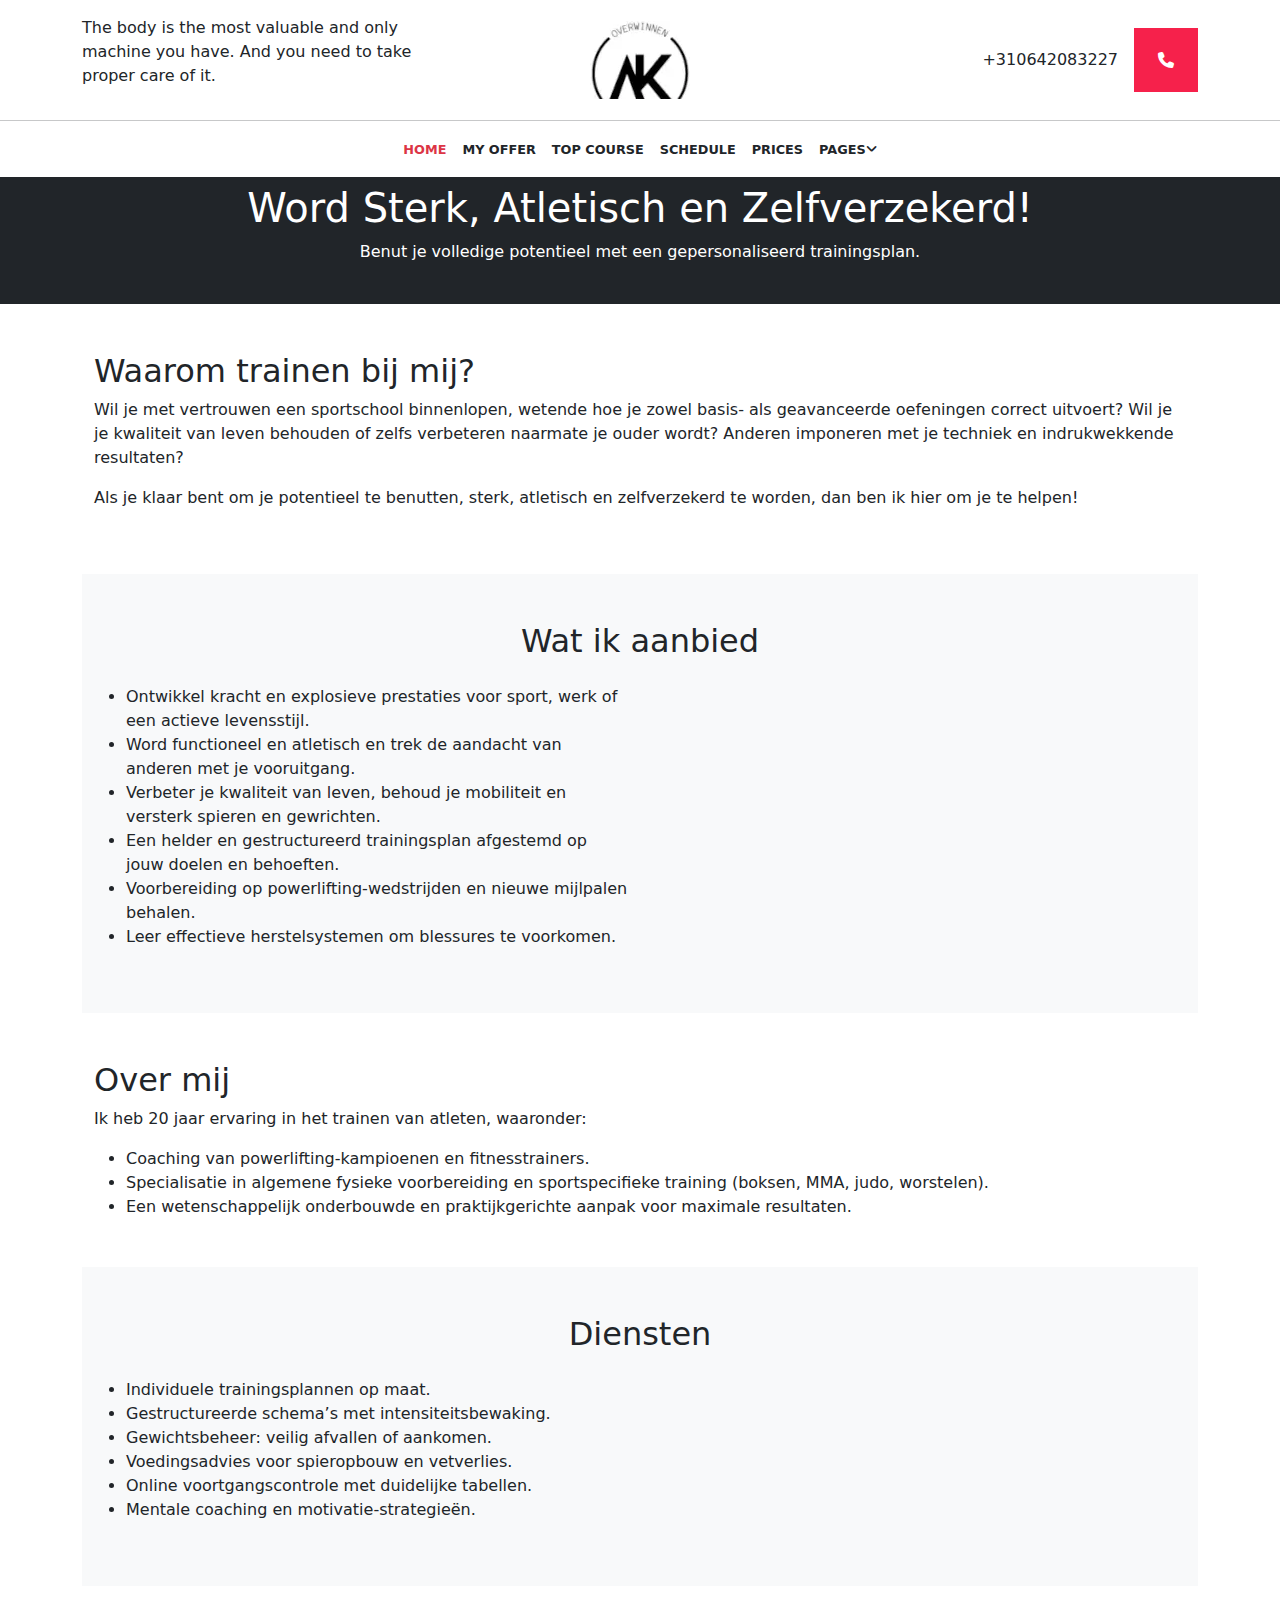
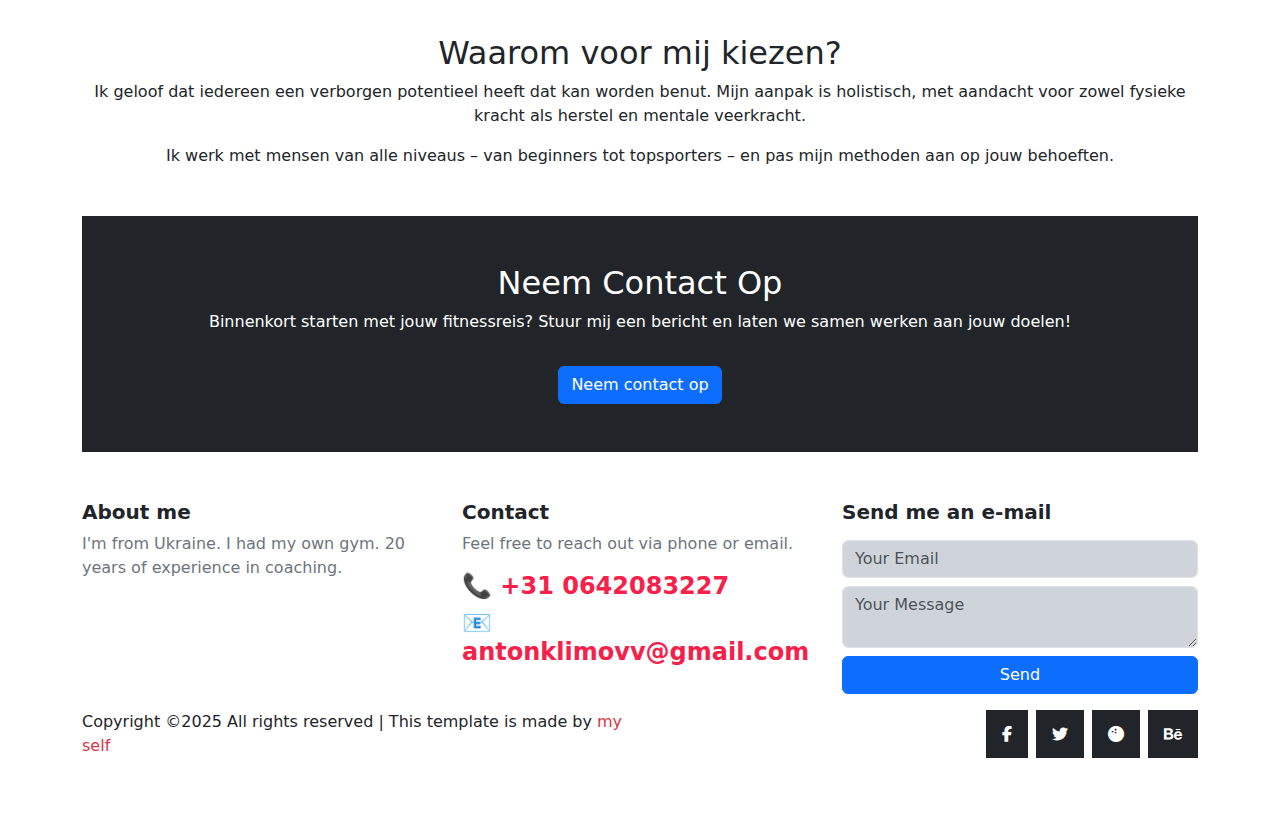
==== bieden.html @ 5049fdb3 "bieden" ====
<!DOCTYPE html>
<html lang="en">
  <head>
    <meta charset="UTF-8" />
    <meta name="viewport" content="width=device-width, initial-scale=1.0" />
    <link rel="icon" href="./src/assets/images/logo.webp" />
    <title>Gym</title>
    <!-- Bootstrap CSS -->
    <link
      rel="stylesheet"
      href="./src/assets/libraries/bootstrap/css/bootstrap.min.css"
    />
    <!-- FontAwesome CSS -->
    <link
      rel="stylesheet"
      href="./src/assets/fonts/fontawesome/css/all.min.css"
    />
    <link
      rel="stylesheet"
      href="./src/assets/fonts/fontawesome/css/fontawesome.min.css"
    />
    <!-- Main CSS -->
    <link rel="stylesheet" href="./src/assets/css/generic.css" />
  </head>
  <body>
    <!-- Header -->
    <header id="header" class="position-fixed bg-white w-100 top-0 pt-3">
      <div class="top">
        <div class="container">
          <div class="row justify-content-between align-items-center">
            <div class="col-lg-4">
              <p>The body is the most valuable and only machine you have. And you need to take proper care of it.</p>
            </div>
            <div class="col-lg-4 col-md-6 col-sm-12">
              <div class="img text-center">
                <img
                  class="img-fluid"
                  src="./src/assets/images/logo.webp"
                  alt="logo"
                />
              </div>
            </div>
            <div class="col-lg-4 col-md-6">
              <div
                class="contact d-flex align-items-center justify-content-end column-gap-3"
              >
                <a
                  class="text-decoration-none text-dark"
                  href="tel:+310642083227"
                >
                  +310642083227
                </a>
                <a class="bg" href="#"
                  ><i class="fa-solid fa-phone p-4 text-white"></i
                ></a>
              </div>
            </div>
          </div>
        </div>
      </div>
      <hr />
      <div class="bottom">
        <ul
          class="menu list-unstyled d-flex column-gap-3 justify-content-center"
        >
          <li>
            <a
              class="fw-bold text-decoration-none text-danger"
              href="./index.html"
              >HOME</a
            >
          </li>
          <li>
            <a class="fw-bold text-decoration-none text-dark" href="#offer"
              >MY OFFER</a
            >
          </li>
          <li>
            <a class="fw-bold text-decoration-none text-dark" href="#course"
              >TOP COURSE</a
            >
          </li>
          <li>
            <a class="fw-bold text-decoration-none text-dark" href="#schedule"
              >SCHEDULE</a
            >
          </li>
          <!-- <li>
            <a class="fw-bold text-decoration-none text-dark" href="#traniner"
              >TRAINER</a
            >
          </li> -->
          <li>
            <a class="fw-bold text-decoration-none text-dark" href="#plan"
              >PRICES</a
            >
          </li>
          <li class="dropdown position-relative">
            <a class="fw-bold text-decoration-none text-dark" href="#"
              >PAGES<i class="fa-solid fa-angle-down"></i
            ></a>
            <ul
              class="position-absolute list-unstyled bg-white p-2 shadow rounded-3 d-none"
            >
              <li>
                <a
                  class="fw-bold text-decoration-none text-dark"
                  href="bieden.html"
                  >Bieden</a
                >
              </li>
              <!-- <li>
                <a
                  class="fw-bold text-decoration-none text-dark"
                  href="elements.html"
                  >Elements</a
                >
              </li> -->
            </ul>
          </li>
        </ul>
      </div>
    </header>
    <!-- Main -->
    <main id="main">
      <!-- Home -->
      <section id="home" class="bg-dark text-white text-center py-4">
        <h1>Word Sterk, Atletisch en Zelfverzekerd!</h1>
        <p>Benut je volledige potentieel met een gepersonaliseerd trainingsplan.</p>
      </section>
      <!-- About -->
      <section id="about">
        <div class="container">
    
        <section class="container my-5">
            <div class="row">
                <div class="col-md-12">
                    <h2>Waarom trainen bij mij?</h2>
                    <p>Wil je met vertrouwen een sportschool binnenlopen, wetende hoe je zowel basis- als geavanceerde oefeningen correct uitvoert? Wil je je kwaliteit van leven behouden of zelfs verbeteren naarmate je ouder wordt? Anderen imponeren met je techniek en indrukwekkende resultaten?</p>
                    <p>Als je klaar bent om je potentieel te benutten, sterk, atletisch en zelfverzekerd te worden, dan ben ik hier om je te helpen!</p>
                </div>
            </div>
        </section>
    
        <section class="bg-light py-5">
            <div class="container">
                <h2 class="text-center mb-4">Wat ik aanbied</h2>
                <div class="row">
                    <div class="col-md-6">
                        <ul>
                            <li>Ontwikkel kracht en explosieve prestaties voor sport, werk of een actieve levensstijl.</li>
                            <li>Word functioneel en atletisch en trek de aandacht van anderen met je vooruitgang.</li>
                            <li>Verbeter je kwaliteit van leven, behoud je mobiliteit en versterk spieren en gewrichten.</li>
                            <li>Een helder en gestructureerd trainingsplan afgestemd op jouw doelen en behoeften.</li>
                            <li>Voorbereiding op powerlifting-wedstrijden en nieuwe mijlpalen behalen.</li>
                            <li>Leer effectieve herstelsystemen om blessures te voorkomen.</li>
                        </ul>
                    </div>
                </div>
            </div>
        </section>
    
        <section class="container my-5">
            <h2>Over mij</h2>
            <p>Ik heb 20 jaar ervaring in het trainen van atleten, waaronder:</p>
            <ul>
                <li>Coaching van powerlifting-kampioenen en fitnesstrainers.</li>
                <li>Specialisatie in algemene fysieke voorbereiding en sportspecifieke training (boksen, MMA, judo, worstelen).</li>
                <li>Een wetenschappelijk onderbouwde en praktijkgerichte aanpak voor maximale resultaten.</li>
            </ul>
        </section>
    
        <section class="bg-light py-5">
            <div class="container">
                <h2 class="text-center mb-4">Diensten</h2>
                <div class="row">
                    <div class="col-md-6">
                        <ul>
                            <li>Individuele trainingsplannen op maat.</li>
                            <li>Gestructureerde schema’s met intensiteitsbewaking.</li>
                            <li>Gewichtsbeheer: veilig afvallen of aankomen.</li>
                            <li>Voedingsadvies voor spieropbouw en vetverlies.</li>
                            <li>Online voortgangscontrole met duidelijke tabellen.</li>
                            <li>Mentale coaching en motivatie-strategieën.</li>
                        </ul>
                    </div>
                </div>
            </div>
        </section>
    
        <section class="container my-5 text-center">
            <h2>Waarom voor mij kiezen?</h2>
            <p>Ik geloof dat iedereen een verborgen potentieel heeft dat kan worden benut. Mijn aanpak is holistisch, met aandacht voor zowel fysieke kracht als herstel en mentale veerkracht.</p>
            <p>Ik werk met mensen van alle niveaus – van beginners tot topsporters – en pas mijn methoden aan op jouw behoeften.</p>
        </section>
    
        <section class="bg-dark text-white text-center py-5">
            <div class="container">
                <h2>Neem Contact Op</h2>
                <p>Binnenkort starten met jouw fitnessreis? Stuur mij een bericht en laten we samen werken aan jouw doelen!</p>
                <a href="mailto:antonklimovv@gmail.com" class="btn btn-primary mt-3">Neem contact op</a>
            </div>
        </section>
         
      </section>
    </main>
    <!-- Footer -->
    <footer id="footer" class="py-5">
      <div class="container">
        <div class="row justify-content-center">
          <div class="col-lg-4 col-md-4 col-sm-6">
            <h5 class="fw-bold">About me</h5>
            <p class="text-secondary">
              I'm from Ukraine. I had my own gym. 20 years of experience in coaching.
            </p>
          </div>
          <div class="col-lg-4 col-md-4 col-sm-6">
            <h5 class="fw-bold">Contact</h5>
            <p class="text-secondary">
              Feel free to reach out via phone or email.
            </p>
            <h4 class="fw-bold">📞 +31 0642083227</h4>
            <h4 class="fw-bold">📧 antonklimovv@gmail.com</h4>
          </div>
          <div class="col-lg-4 col-md-4 col-sm-6">
            <h5 class="fw-bold">Send me an e-mail</h5>
            <p class="text-secondary">
              
            </p>
    
            <!-- Contact Form -->
            <form action="https://formsubmit.co/antonklimovv@gmail.com" method="POST">
              <input type="hidden" name="_captcha" value="false">
              <input type="hidden" name="_template" value="table">
              <input type="hidden" name="_subject" value="New Contact Request!">
              
              <div class="mb-2">
                <input type="email" name="email" class="form-control bg-dark-subtle" placeholder="Your Email" required>
              </div>
              
              <div class="mb-2">
                <textarea name="message" class="form-control bg-dark-subtle" rows="2" placeholder="Your Message" required></textarea>
              </div>
    
              <button type="submit" class="btn btn-primary w-100">Send</button>
            </form>
          </div>
        </div>
    
        <div class="row justify-content-between mt-3">
          <div class="col-lg-6 col-md-8 col-sm-6">
            <p>
              Copyright ©2025 All rights reserved | This template is made by
              <a class="text-decoration-none text-danger" href="#">my self</a>
            </p>
          </div>
          <div class="col-lg-4 col-md-4 col-sm-4">
            <ul class="list-unstyled d-flex column-gap-2 justify-content-end">
              <li><a href="#"><i class="fa-brands fa-facebook-f text-white bg-dark p-3"></i></a></li>
              <li><a href="#"><i class="fa-brands fa-twitter text-white bg-dark p-3"></i></a></li>
              <li><a href="#"><i class="fa-solid fa-bowling-ball text-white bg-dark p-3"></i></a></li>
              <li><a href="#"><i class="fa-brands fa-behance text-white bg-dark p-3"></i></a></li>
            </ul>
          </div>
        </div>
      </div>
    </footer>
    <!-- Bootstrap JS (Optional, for interactivity) -->
    <script src="https://cdn.jsdelivr.net/npm/bootstrap@5.3.0/dist/js/bootstrap.bundle.min.js"></script>
    <script src="/src/assets/js/script.js"></script>

    <script src="https://cdn.jsdelivr.net/npm/bootstrap@5.3.0/dist/js/bootstrap.bundle.min.js"></script>
  </body>
</html>
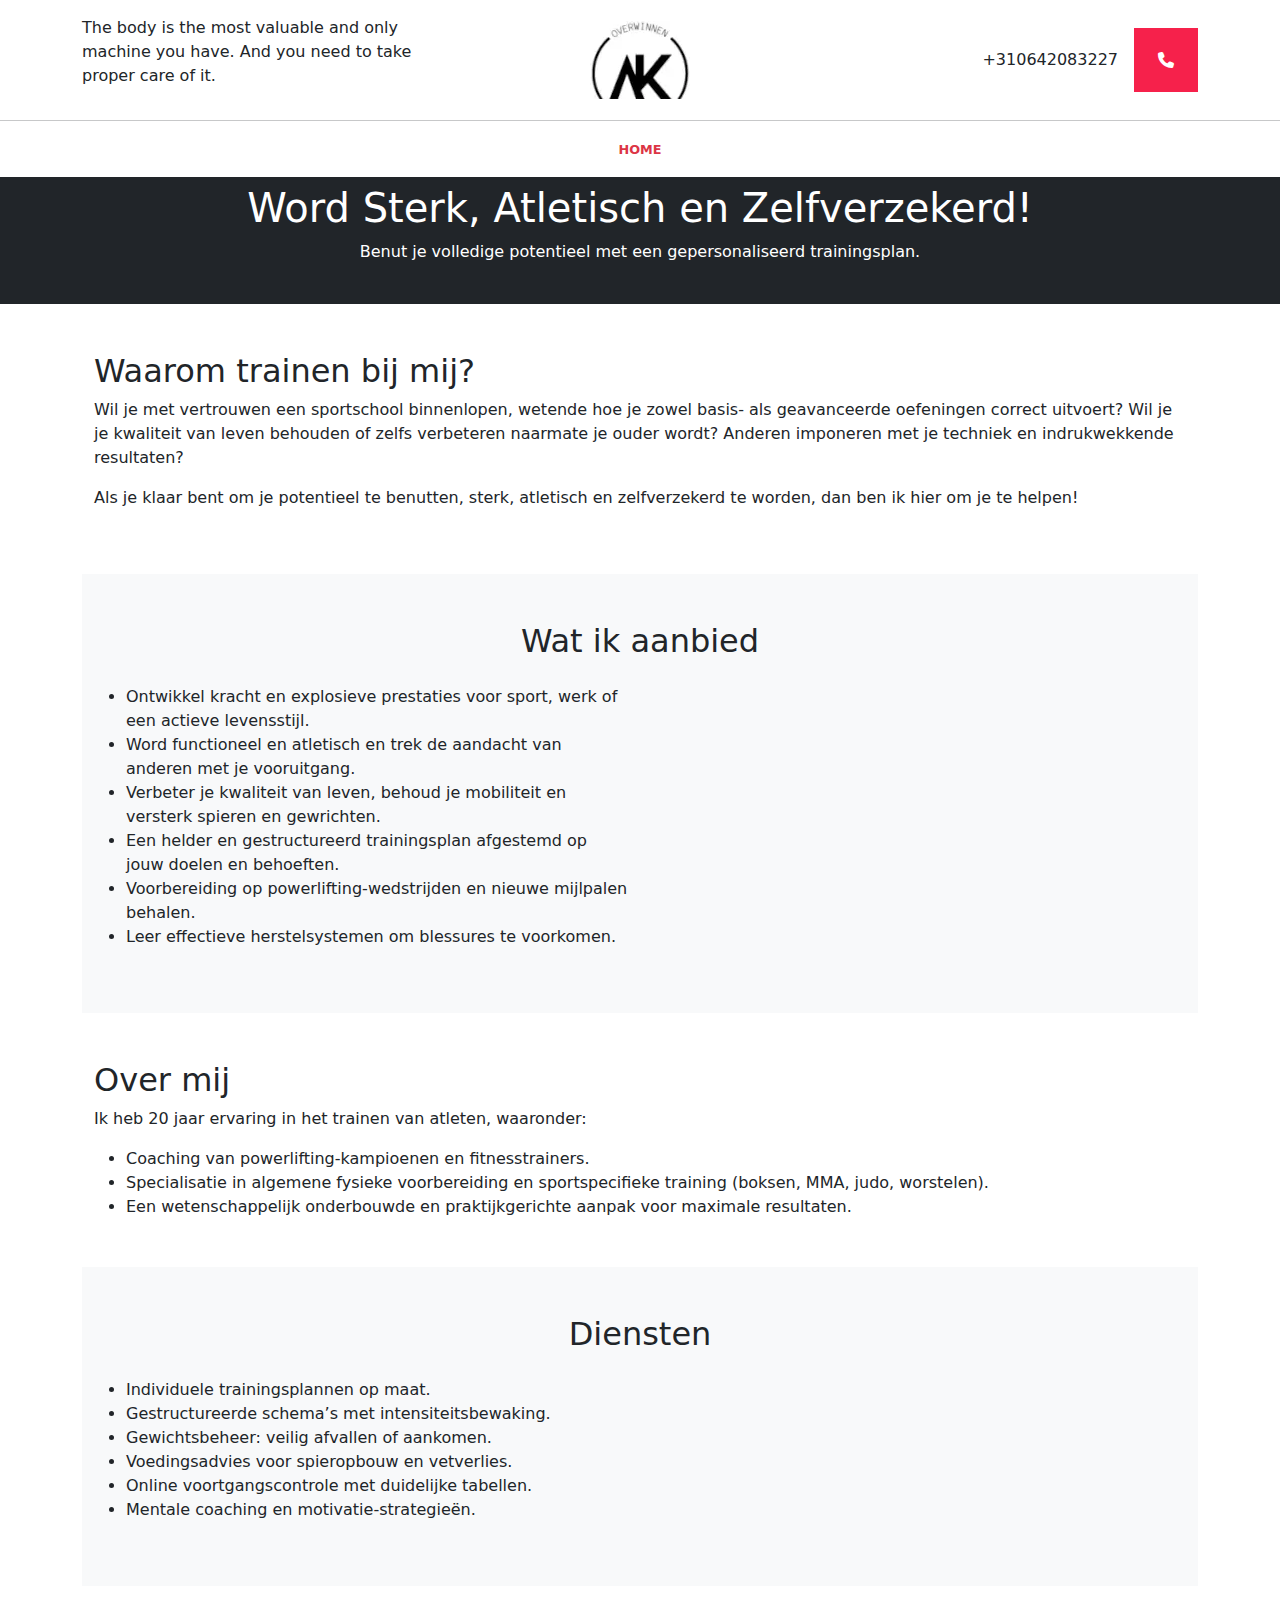
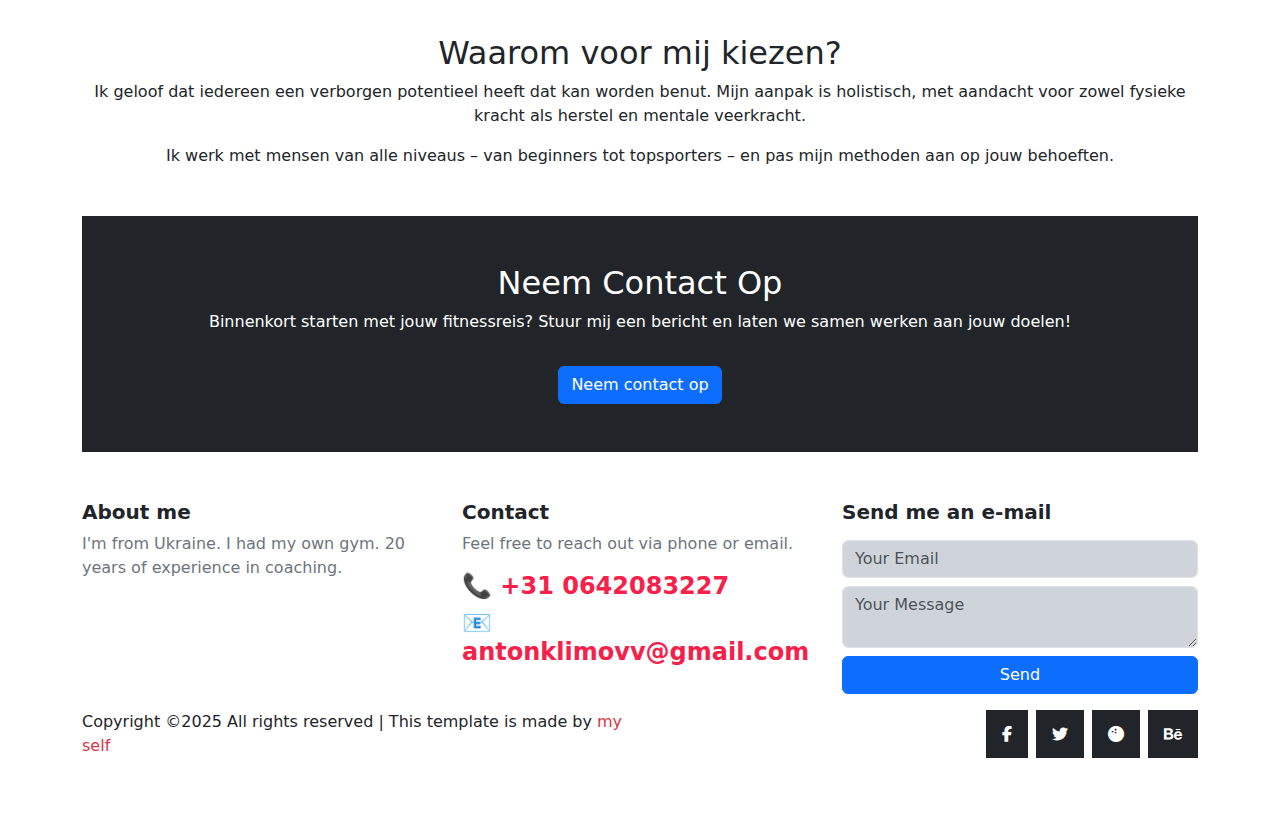
==== commit 7f15bb02: "bieden" ====
--- a/bieden.html
+++ b/bieden.html
@@ -67,55 +67,8 @@
             <a
               class="fw-bold text-decoration-none text-danger"
               href="./index.html"
-              >HOME</a
-            >
+              >HOME</a>
           </li>
-          <li>
-            <a class="fw-bold text-decoration-none text-dark" href="#offer"
-              >MY OFFER</a
-            >
-          </li>
-          <li>
-            <a class="fw-bold text-decoration-none text-dark" href="#course"
-              >TOP COURSE</a
-            >
-          </li>
-          <li>
-            <a class="fw-bold text-decoration-none text-dark" href="#schedule"
-              >SCHEDULE</a
-            >
-          </li>
-          <!-- <li>
-            <a class="fw-bold text-decoration-none text-dark" href="#traniner"
-              >TRAINER</a
-            >
-          </li> -->
-          <li>
-            <a class="fw-bold text-decoration-none text-dark" href="#plan"
-              >PRICES</a
-            >
-          </li>
-          <li class="dropdown position-relative">
-            <a class="fw-bold text-decoration-none text-dark" href="#"
-              >PAGES<i class="fa-solid fa-angle-down"></i
-            ></a>
-            <ul
-              class="position-absolute list-unstyled bg-white p-2 shadow rounded-3 d-none"
-            >
-              <li>
-                <a
-                  class="fw-bold text-decoration-none text-dark"
-                  href="bieden.html"
-                  >Bieden</a
-                >
-              </li>
-              <!-- <li>
-                <a
-                  class="fw-bold text-decoration-none text-dark"
-                  href="elements.html"
-                  >Elements</a
-                >
-              </li> -->
             </ul>
           </li>
         </ul>
